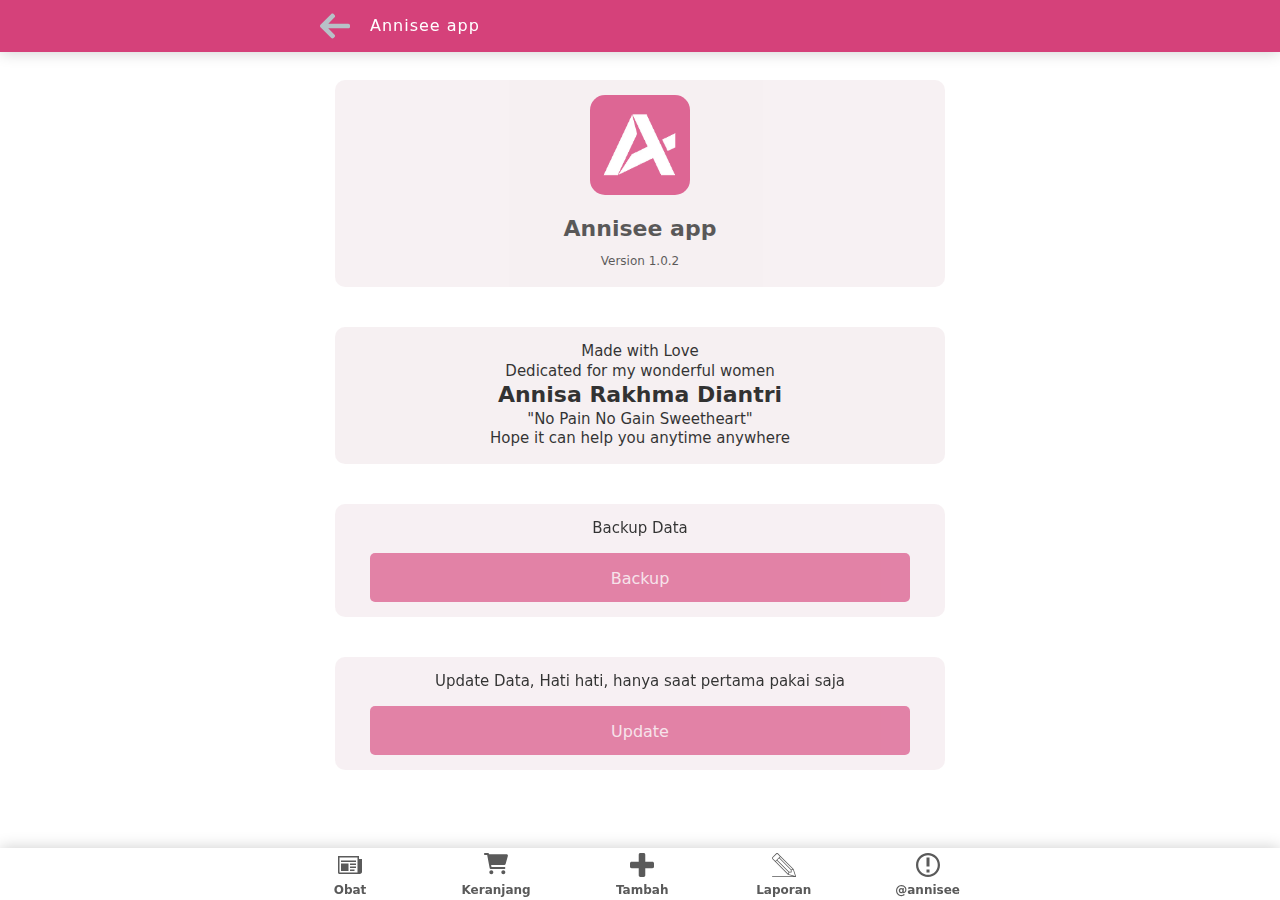
==== index.html @ 2d5cf941 "update web" ====
<!doctype html><html lang="en"><head><meta charset="utf-8"/><meta name="viewport" content="width=device-width,initial-scale=1"/><meta name="theme-color" content="#06314c"/><title>Annisee</title><meta charset="utf-8"><meta name="viewport" content="width=device-width,initial-scale=1"><meta property="og:title" content="Annisee"><link rel="manifest" href="/manifest.json"><link rel="icon" type="image/png" href="/logos/logo.png"><link rel="icon" type="image/png" sizes="16x16" href="/logos/logo-16x16.png"><link rel="icon" type="image/png" sizes="32x32" href="/logos/logo-32x32.png"><link rel="icon" type="image/png" sizes="64x64" href="h/logos/logo-64x64.png"><link rel="icon" type="image/png" sizes="128x128" href="/logos/logo-128x128.png"><link rel="icon" type="image/png" sizes="192x192" href="/logos/logo-192x192.png"><link rel="icon" type="image/png" sizes="256x256" href="/logos/logo-256x256.png"><link rel="icon" type="image/png" sizes="384x384" href="/logos/logo-384x384.png"><link rel="icon" type="image/png" sizes="512x512" href="/logos/logo-512x512.png"><link rel="apple-touch-icon" href="/logos/logo-512x512.png"><link rel="apple-touch-startup-image" type="image/png" href="/logos/logo.png"><link rel="shortcut icon" type="image/png" href="/logos/logo.png"><link rel="apple-touch-icon" type="image/png" sizes="16x16" href="/logos/logo-16x16.png"><link rel="apple-touch-icon" type="image/png" sizes="32x32" href="/logos/logo-32x32.png"><link rel="apple-touch-icon" type="image/png" sizes="64x64" href="/logos/logo-64x64.png"><link rel="apple-touch-icon" type="image/png" sizes="128x128" href="/logos/logo-128x128.png"><link rel="apple-touch-icon" type="image/png" sizes="192x192" href="/logos/logo-192x192.png"/><link rel="apple-touch-icon" type="image/png" sizes="256x256" href="/logos/logo-256x256.png"/><link rel="apple-touch-icon" type="image/png" sizes="384x384" href="/logos/logo-384x384.png"/><link rel="apple-touch-icon" type="image/png" sizes="512x512" href="/logos/logo-512x512.png"/><link href="/splashscreens/iphone5_splash.png" media="(device-width: 320px) and (device-height: 568px) and (-webkit-device-pixel-ratio: 2)" rel="apple-touch-startup-image"/><link href="/splashscreens/iphone6_splash.png" media="(device-width: 375px) and (device-height: 667px) and (-webkit-device-pixel-ratio: 2)" rel="apple-touch-startup-image"/><link href="/splashscreens/iphoneplus_splash.png" media="(device-width: 621px) and (device-height: 1104px) and (-webkit-device-pixel-ratio: 3)" rel="apple-touch-startup-image"/><link href="/splashscreens/iphonex_splash.png" media="(device-width: 375px) and (device-height: 812px) and (-webkit-device-pixel-ratio: 3)" rel="apple-touch-startup-image"/><link href="/splashscreens/iphonexr_splash.png" media="(device-width: 414px) and (device-height: 896px) and (-webkit-device-pixel-ratio: 2)" rel="apple-touch-startup-image"/><link href="/splashscreens/iphonexsmax_splash.png" media="(device-width: 414px) and (device-height: 896px) and (-webkit-device-pixel-ratio: 3)" rel="apple-touch-startup-image"/><link href="/splashscreens/ipad_splash.png" media="(device-width: 768px) and (device-height: 1024px) and (-webkit-device-pixel-ratio: 2)" rel="apple-touch-startup-image"/><link href="/splashscreens/ipadpro1_splash.png" media="(device-width: 834px) and (device-height: 1112px) and (-webkit-device-pixel-ratio: 2)" rel="apple-touch-startup-image"/><link href="/splashscreens/ipadpro3_splash.png" media="(device-width: 834px) and (device-height: 1194px) and (-webkit-device-pixel-ratio: 2)" rel="apple-touch-startup-image"/><link href="/splashscreens/ipadpro2_splash.png" media="(device-width: 1024px) and (device-height: 1366px) and (-webkit-device-pixel-ratio: 2)" rel="apple-touch-startup-image"/><meta name="theme-color"><meta name="description"><meta name="apple-mobile-web-app-capable" content="yes"><meta name="apple-mobile-web-app-status-bar-style" content="default"><meta name="mobile-web-app-capable" content="yes"><meta name="apple-touch-fullscreen" content="yes"><meta name="apple-mobile-web-app-title" content="Annese"><script defer="defer" src="/static/js/main.ad198085.js"></script><link href="/static/css/main.fc696336.css" rel="stylesheet"></head><body><noscript>You need to enable JavaScript to run this app.</noscript><div id="root"><style>body,div,html{box-sizing:border-box;box-sizing:-webkit-border-box;background-color:#fff;margin:0;padding:0;border:0;font-size:100%;vertical-align:baseline}*,:after,:before{box-sizing:inherit;font-size:16px;font-family:-apple-system,system-ui,BlinkMacSystemFont,Segoe UI,Roboto,Helvetica Neue,Fira Sans,Ubuntu,Oxygen,Oxygen Sans,Cantarell,Droid Sans,Apple Color Emoji,Segoe UI Emoji,Segoe UI Symbol,Lucida Grande,Helvetica,Arial,sans-serif}.loading-wrapper{min-height:100vh;display:flex;align-items:center;justify-content:center;display:-webkit-flex;display:-moz-flex;-webkit-justify-content:center;-moz-justify-content:center;-webkit-align-items:center;-moz-align-items:center;position:relative}.loading-wrapper .loading-wrapper-inside{padding:15px}.loading-wrapper .loading-wrapper-inside .logo-icon{border-radius:15px;height:100px;width:100px;margin:auto;padding:10px;background-color:#d5417a;margin-bottom:20px;animation:anim-load infinite .8s}.loading-wrapper .loading-wrapper-inside .logo-icon img{width:100%;object-fit:contain}.text-decorate{opacity:.8;text-align:center}.text-decorate h1{font-size:22px;margin-bottom:2px;color:#d5417a}.text-decorate span{font-size:14px}.made-with-love-ridwan-foxdream{position:absolute;left:0;right:0;bottom:0;text-align:center;opacity:.8;font-size:12px;padding:10px}@keyframes anim-load{0%{transform:scale(.8)}50%{transform:scale(1.1)}100%{transform:scale(.8)}}</style><div class="loading-wrapper"><div class="loading-wrapper-inside"><div class="logo-icon"><img src="./logo.png" alt=""></div><div class="text-decorate"><h1>Annisee app</h1><span>Version 1.0.2</span></div><span class="made-with-love-ridwan-foxdream">Made With Love For You</span></div></div></div></body></html>
---- static/css/main.fc696336.css ----
a,abbr,acronym,address,applet,article,aside,audio,b,big,blockquote,body,canvas,caption,center,cite,code,dd,del,details,dfn,div,dl,dt,em,embed,fieldset,figcaption,figure,footer,form,h1,h2,h3,h4,h5,h6,header,hgroup,html,i,iframe,img,ins,kbd,label,legend,li,mark,menu,nav,object,ol,output,p,pre,q,ruby,s,samp,section,small,span,strike,strong,sub,summary,sup,table,tbody,td,tfoot,th,thead,time,tr,tt,u,ul,var,video{border:0;font-size:100%;margin:0;padding:0;vertical-align:baseline}article,aside,details,figcaption,figure,footer,header,hgroup,menu,nav,section{display:block}html{background-color:#fff;box-sizing:-webkit-border-box}*,:after,:before{font-family:-apple-system,system-ui,BlinkMacSystemFont,Segoe UI,Roboto,Helvetica Neue,Fira Sans,Ubuntu,Oxygen,Oxygen Sans,Cantarell,Droid Sans,Apple Color Emoji,Segoe UI Emoji,Segoe UI Symbol,Lucida Grande,Helvetica,Arial,sans-serif}@media(max-width:620px){*,:after,:before{font-size:13px}}body{font-family:-apple-system,system-ui,BlinkMacSystemFont,Segoe UI,Roboto,Helvetica Neue,Fira Sans,Ubuntu,Oxygen,Oxygen Sans,Cantarell,Droid Sans,Apple Color Emoji,Segoe UI Emoji,Segoe UI Symbol,Lucida Grande,Helvetica,Arial,sans-serif;line-height:1}ol,ul{list-style:none}blockquote,q{quotes:none}blockquote:after,blockquote:before,q:after,q:before{content:"";content:none}table{border-collapse:collapse;border-spacing:0}a{cursor:pointer;text-decoration:none}/*!
 * Bootstrap Grid v4.1.3 (https://getbootstrap.com/)
 * Copyright 2011-2018 The Bootstrap Authors
 * Copyright 2011-2018 Twitter, Inc.
 * Licensed under MIT (https://github.com/twbs/bootstrap/blob/master/LICENSE)
 */@-ms-viewport{width:device-width}html{-ms-overflow-style:scrollbar;box-sizing:border-box}*,:after,:before{box-sizing:inherit;font-size:16px}@media(max-width:575px){*,:after,:before{font-size:15px}}.container{margin-left:auto;margin-right:auto;max-width:1010px;max-width:680px;padding-left:15px;padding-right:15px;width:100%}@media(max-width:600px){.container{padding-left:0;padding-right:0}}.row{display:flex;flex-wrap:wrap;margin-left:-15px;margin-right:-15px}.col_12{width:100%}.order_first{order:-1}.order_last{order:13}.order_0{order:0}.order_1{order:1}.order_2{order:2}.order_3{order:3}.order_4{order:4}.order_5{order:5}.order_6{order:6}.order_7{order:7}.order_8{order:8}.order_9{order:9}.order_10{order:10}.order_11{order:11}.order_12{order:12}.d_none{display:none!important}.d_inline{display:inline!important}.d_inline_block{display:inline-block!important}.d_block{display:block!important}.d_table{display:table!important}.d_table_row{display:table-row!important}.d_table_cell{display:table-cell!important}.btn_open_pasword,.d_flex,.editor-container,.item-list-flat-list .item-list-flat-list-inside .medicine-content,.item-list-flat-list .item-list-flat-list-inside .medicine-content .info,.lazyfox_input_box .lazyfox_input_box_value .value_box,.lazyfox_input_box .lazyfox_select_box_value .value_box,.lazyfox_select_box .error_wrappers,.lazyfox_select_box .lazyfox_input_box_value .value_box,.lazyfox_select_box .lazyfox_select_box_value .value_box,.modal-window-center .modal_content .modal_body,.modal-window-center .modal_content .success-info,.modal-window-left .modal_content .modal_body,.modal-window-left .modal_content .success-info{display:flex!important}.d_inline_flex{display:inline-flex!important}.flex_row{flex-direction:row!important}.flex_column,.item-list-flat-list .item-list-flat-list-inside .medicine-content .info,.modal-window-center .modal_content .success-info,.modal-window-left .modal_content .success-info{flex-direction:column!important}.flex_row_reverse{flex-direction:row-reverse!important}.flex_column_reverse{flex-direction:column-reverse!important}.flex_wrap,.lazyfox_input_box .lazyfox_input_box_value .value_box,.lazyfox_input_box .lazyfox_select_box_value .value_box,.lazyfox_select_box .lazyfox_input_box_value .value_box,.lazyfox_select_box .lazyfox_select_box_value .value_box{flex-wrap:wrap!important}.flex_nowrap{flex-wrap:nowrap!important}.flex_wrap_reverse{flex-wrap:wrap-reverse!important}.flex_fill{flex:1 1 auto!important}.justify_content_start{justify-content:flex-start!important}.editor-container,.justify_content_end{justify-content:flex-end!important}.justify_content_center{justify-content:center!important}.justify_content_between,.modal-window-center .modal_content .success-info,.modal-window-left .modal_content .success-info{justify-content:space-between!important}.justify_content_around{justify-content:space-around!important}.align_items_start{align-items:flex-start!important}.align_items_end{align-items:flex-end!important}.align_items_center,.btn_open_pasword,.lazyfox_input_box .lazyfox_input_box_value .value_box,.lazyfox_input_box .lazyfox_select_box_value .value_box,.lazyfox_select_box .error_wrappers,.lazyfox_select_box .lazyfox_input_box_value .value_box,.lazyfox_select_box .lazyfox_select_box_value .value_box{align-items:center!important}.align_items_baseline{align-items:baseline!important}.align_items_stretch{align-items:stretch!important}.align_content_start{align-content:flex-start!important}.align_content_end{align-content:flex-end!important}.align_content_center{align-content:center!important}.align_content_between{align-content:space-between!important}.align_content_around{align-content:space-around!important}.align_content_stretch{align-content:stretch!important}.align_self_auto{align-self:auto!important}.align_self_start{align-self:flex-start!important}.align_self_end{align-self:flex-end!important}.align_self_center{align-self:center!important}.align_self_baseline{align-self:baseline!important}.align_self_stretch{align-self:stretch!important}.flex_1,.head_navigation .header_content .left_button_container,.input_search_box{flex:1 1}*{line-height:1.3em}a{color:#000;color:initial}.content_pages{padding-top:52px}.content_pages .content_value{display:flex;justify-content:space-between;min-height:100vh;position:relative}@media(max-width:991px){.content_pages{padding-bottom:52px}}.own_icon{height:20px;width:20px}.full_wide{width:100%}.p_main{padding:1em}.main-button-genks .button_icons_dark,.transition{transition:all .3s}@media(max-width:768px){.button_icons,.button_icons *,.button_icons_dark,.button_icons_dark *,.button_icons_small,.button_icons_small *,.no_select,.no_select *,.notification_btn,.notification_btn *,.secondary_button_icons,.secondary_button_icons *{cursor:none!important}}.content_value.content_value_login{padding:60px 0}.item-list-flat-list{padding:10px;width:100%}.item-list-flat-list .item-list-flat-list-inside{border-radius:5px;box-shadow:0 0 9px rgba(20,75,124,.2);overflow:hidden;width:100%}.item-list-flat-list .item-list-flat-list-inside .medicine-title{background-color:#d5417a;color:#fff;display:block;opacity:.8;padding:10px;width:100%}.item-list-flat-list .item-list-flat-list-inside svg{fill:#d5417a;height:72px;width:72px}.item-list-flat-list .item-list-flat-list-inside .main-contents{padding-left:15px;width:100%}.item-list-flat-list .item-list-flat-list-inside .medicine-content{padding:10px;width:100%}.item-list-flat-list .item-list-flat-list-inside .medicine-content .lihat{font-size:12px;margin-top:10px}.item-list-flat-list .item-list-flat-list-inside .medicine-content .info span{font-weight:500;opacity:.7}.item-list-flat-list .item-list-flat-list-inside .medicine-content .info span .masih{color:green;font-weight:700;opacity:.9}.item-list-flat-list .item-list-flat-list-inside .medicine-content .info span .habis{color:red;font-weight:700;opacity:.9}.item-list-flat-list .item-list-flat-list-inside .medicine-content .descriptions{border-top:2px solid #d5417a;margin-top:10px;padding-top:10px;width:100%}.item-list-flat-list .item-list-flat-list-inside .medicine-content .descriptions p{display:block;font-size:14px;margin-bottom:10px;opacity:1;white-space:break-spaces}.editor-container{margin-top:5px;position:relative;width:100%}.editor-container span{display:block;margin-right:8px;padding:2px}.editor-container span:last-child{margin-right:0}.editor-container span:last-child svg{fill:red}.editor-container span:hover svg{opacity:1}.editor-container span svg{height:25px!important;opacity:.7;width:25px!important}.editor-container .button-chart{left:0;position:absolute}.editor-container .button-chart .main-button-genks{padding:0}.editor-container .button-chart .main-button-genks .button_icons_dark{padding:2px 10px}.lazyfox_select_box{padding:20px}.main-button-genks{padding:0 20px}.main-button-genks .button_icons_dark{background-color:#d5417a;border-radius:5px;color:#fff;font-weight:500;opacity:.8;padding:10px;text-align:center;width:100%}.main-button-genks .button_icons_dark:hover{opacity:1}.main-button-genks .button_icons_dark .button_icons_box,.main-button-genks .button_icons_dark .button_icons_box .button_icons_bandle,.main-button-genks .button_icons_dark .button_icons_box .button_icons_bandle .button-inside{width:100%}.modal-window-center .modal_content{border-radius:10px;bottom:0;left:0;margin-left:auto!important;margin:auto;max-height:250px;overflow:hidden;right:0;top:0}.modal-window-center .modal_content .modal_body{padding-bottom:10px;width:100%}.modal-window-center .modal_content .success-info{padding:10px;text-align:center;width:100%}.modal-window-center .modal_content .success-info .text-success{padding:20px 0}.error-info{color:red;font-size:14px;padding:10px 20px}.dark-key{background-color:#261d21!important}.modal-window-left .modal_content .modal_body{padding-bottom:10px;width:100%}.modal-window-left .modal_content .success-info{padding:10px;text-align:center;width:100%}.modal-window-left .modal_content .success-info .lazyfox_select_box{padding-left:0;padding-right:0}.modal-window-left .modal_content .success-info .text-success h2{margin-bottom:20px;opacity:.7;text-align:left}.error_text{text-align:left!important}.total_payment{padding-bottom:20px}.total_payment .total_payment-inside{padding:20px;text-align:center}.total_payment .total_payment-inside h1{font-size:26px;opacity:.8}.customse .modal_content{max-height:520px!important}.error-list-empty{font-size:22px;opacity:.8;padding:20px;text-align:center}.error-list-empty .error-list-empty-inside{background-color:#d5417a40;border-radius:10px;opacity:.6;padding:15px}.error-list-empty .own_icon{height:50px;width:50px}.custom-side-bar h2{text-align:center!important}.custom-side-bar .modal_content{max-width:340px!important}.custom-side-bar .modal_content .item-list-flat-list{text-align:left!important}.custom-side-bar .modal_content .item-list-flat-list svg{height:50px;width:50px}.logo-anisy{background-color:#d5417a;border-radius:15px;height:100px;margin:auto auto 20px;padding:10px;width:100px}.logo-anisy img{object-fit:contain;width:100%}.main-logo-container{background-color:#d9b8c540!important;opacity:1!important}.main-logo-container h1,.main-logo-container span{opacity:.8}.main-logo-container span{font-size:12px}.custom-info p{font-size:15px}.backup-info span{font-size:16px!important}.backup-info p{margin-bottom:15px}.total-revenuew{margin-bottom:25px;opacity:.7;padding:5px 15px 15px}.total-revenuew .total-text{border-bottom:2px solid #dd6795;padding-bottom:15px}.total-revenuew .total-text span{font-size:14px}.total-revenuew .total-text span span{font-weight:600}.total-revenuew .total-text h2{font-size:20px}.numbering{background-color:#fff;border-radius:3px;color:#dd6795;display:inline-block;height:20px;margin-right:7px;padding:0 5px}.main_content{max-width:561px;position:relative;width:100%}@media(max-width:911px){.main_content{margin-left:auto;margin-right:auto;max-width:600px}}.main_content .content_box{min-height:100vh}.main_content_wided{max-width:100%}.content_read_items{margin-left:auto;margin-right:auto}.right_content{max-width:300px;position:relative;right:0;width:100%;z-index:2}@media(max-width:911px){.right_content{display:none}}.right_content .content_box{background-color:#fff;max-width:300px;min-height:100vh;position:-webkit-sticky;position:sticky;right:0;top:0;width:100%}.head_navigation{background-color:#d5417a;box-shadow:0 0 15px 0 rgba(3,3,3,.2);left:0;min-height:52px;position:fixed;right:0;top:0;z-index:999999}.head_navigation .header_content{width:100%}.head_navigation .header_content .onpedia_logo{align-items:center;display:flex;height:32px;text-decoration:none}.head_navigation .header_content .onpedia_logo img{margin-left:2px;padding:5px 0 5px 5px;width:45px}.head_navigation .header_content .onpedia_logo .own_icon{background-color:#fff;border-radius:3px;display:none;height:100%;height:32px;padding:3px;width:32px}.head_navigation .header_content .onpedia_logo .logos_text,.head_navigation .header_content .onpedia_logo .logos_text_bold{color:#fff;cursor:pointer;font-size:28px;font-weight:200;padding:10px 0;text-decoration:none}.head_navigation .header_content .onpedia_logo .logos_text_smalls{font-size:23px}.head_navigation .header_content .onpedia_logo .logos_text_left{margin-left:4px}.head_navigation .header_content .onpedia_logo .be_bold{font-weight:300}.head_navigation .header_content .onpedia_logo .logos_text_bold{align-items:center;background-color:#fff;border-radius:50% 0 50% 50%;color:#d5417a;display:flex;font-size:27px;font-weight:700;height:35px;justify-content:center;margin-left:5px;margin-right:3px;width:35px}.head_navigation .header_content .detail_titles{color:#fff;overflow:hidden;padding-left:10px;text-overflow:ellipsis;white-space:nowrap}.head_navigation .header_content .detail_titles .detail_titles_text{color:#fff;letter-spacing:1px;overflow:hidden;text-overflow:ellipsis;white-space:nowrap}.input_search_box{display:block;padding:5px 5px 5px 15px}.input_search_box .input_box{background-color:#fff;border-radius:3px;box-shadow:0 0 0 1px primaryShadow;overflow:hidden;position:relative}.input_search_box .input_box .inputs{background-color:transparent;background-color:#fff;border:0;color:#6e6e6e;font-size:.9rem;font-weight:500;line-height:1.75;min-height:32px;outline:none;padding:4px 35px 4px 15px;position:relative;width:100%}.input_search_box .input_box .icon_search{bottom:0;margin:auto;opacity:.7;position:absolute;right:9px;top:0}.lazyfox_input_box,.lazyfox_select_box{margin-bottom:18px;width:100%}.lazyfox_input_box .lazyfox_input_box_value,.lazyfox_input_box .lazyfox_select_box_value,.lazyfox_select_box .lazyfox_input_box_value,.lazyfox_select_box .lazyfox_select_box_value{border-radius:3px;box-shadow:0 0 4px rgba(3,3,3,.3);position:relative}.lazyfox_input_box .lazyfox_input_box_value .value_title,.lazyfox_input_box .lazyfox_select_box_value .value_title,.lazyfox_select_box .lazyfox_input_box_value .value_title,.lazyfox_select_box .lazyfox_select_box_value .value_title{background-color:#fff;color:#757575;display:block;font-size:12px;font-weight:500;font-weight:700;letter-spacing:1px;margin:0;padding:0 10px 0 5px;position:absolute;top:-8px}.lazyfox_input_box .lazyfox_input_box_value .is_error,.lazyfox_input_box .lazyfox_select_box_value .is_error,.lazyfox_select_box .lazyfox_input_box_value .is_error,.lazyfox_select_box .lazyfox_select_box_value .is_error{box-shadow:0 0 4px #c8352b}.lazyfox_input_box .lazyfox_input_box_value .value_box,.lazyfox_input_box .lazyfox_select_box_value .value_box,.lazyfox_select_box .lazyfox_input_box_value .value_box,.lazyfox_select_box .lazyfox_select_box_value .value_box{font-weight:500;min-height:52px;opacity:.7;padding:12px 15px}.lazyfox_input_box .lazyfox_input_box_value .value_box .input_box_values,.lazyfox_input_box .lazyfox_input_box_value .value_box .value_text_placeholder,.lazyfox_input_box .lazyfox_select_box_value .value_box .input_box_values,.lazyfox_input_box .lazyfox_select_box_value .value_box .value_text_placeholder,.lazyfox_select_box .lazyfox_input_box_value .value_box .input_box_values,.lazyfox_select_box .lazyfox_input_box_value .value_box .value_text_placeholder,.lazyfox_select_box .lazyfox_select_box_value .value_box .input_box_values,.lazyfox_select_box .lazyfox_select_box_value .value_box .value_text_placeholder{color:#5a5a5a;cursor:pointer;opacity:.7}.lazyfox_input_box .lazyfox_input_box_value .value_box .input_box_values,.lazyfox_input_box .lazyfox_select_box_value .value_box .input_box_values,.lazyfox_select_box .lazyfox_input_box_value .value_box .input_box_values,.lazyfox_select_box .lazyfox_select_box_value .value_box .input_box_values{background-color:transparent;border:none;color:#494949;cursor:auto;font-weight:500;opacity:1;outline:none;resize:none;width:100%}.lazyfox_input_box .lazyfox_select_box_list,.lazyfox_select_box .lazyfox_select_box_list{padding:10px}.lazyfox_select_box{display:inline-block!important;padding-top:10px}.lazyfox_select_box .select_box_items{background-color:#f1f1f1;border-radius:4px;color:#5a5a5a;cursor:pointer;font-weight:500;margin-bottom:10px;padding:10px;width:100%}.lazyfox_select_box .select_box_items:hover{opacity:.8}.lazyfox_select_box .lazyfox_select_box_value{cursor:pointer}.lazyfox_select_box .selected_items{background-color:#ffda4b;color:#5a5a5a}.lazyfox_select_box .selected_items:hover{opacity:1}.lazyfox_select_box .value_text{background-color:#ffda4b;border-radius:3px;cursor:pointer;display:inline-block;margin-right:10px;margin-top:5px;padding:2px 10px}.lazyfox_select_box .error_box{box-shadow:0 0 4px #c8352b!important}.lazyfox_select_box .error_wrappers{margin-top:5px}.lazyfox_select_box .error_wrappers .icons_error{fill:#c8352b}.lazyfox_select_box .error_wrappers .error_text{color:#c8352b;display:block;font-size:13px;margin-left:10px;padding:5px 0}.btn_open_pasword{background-color:#f1f1f1;bottom:0;cursor:pointer;height:100%;margin-bottom:auto;margin-top:auto;padding-left:8px;padding-right:8px;position:absolute;right:0;top:0}.btn_open_pasword .btn_open_pasword_icon{cursor:pointer;height:30px;width:30px}.button_icons,.button_icons_dark{display:flex;height:100%;padding:0 5px}.button_icons .button_icons_box,.button_icons_dark .button_icons_box{align-items:center;cursor:pointer;display:flex;flex-direction:column;justify-content:space-between;min-width:60px;position:relative}@media(max-width:425px){.button_icons .button_icons_box,.button_icons_dark .button_icons_box{min-width:50px}}.button_icons .button_icons_box .button_icons_bandle,.button_icons_dark .button_icons_box .button_icons_bandle{position:relative}.button_icons .button_icons_box .button_icons_bandle .icons,.button_icons_dark .button_icons_box .button_icons_bandle .icons{fill:#b7c1c7;cursor:pointer;height:24px;margin-bottom:0;transition:all .4s;width:24px}.button_icons .button_icons_box .button_icons_bandle .alert_info,.button_icons_dark .button_icons_box .button_icons_bandle .alert_info{align-items:center;background-color:#c8352b;border:2px solid #d5417a;border-radius:10px;display:flex;justify-content:center;min-height:15px;min-width:19px;padding:2px;position:absolute;right:-6px;top:-3px}.button_icons .button_icons_box .button_icons_bandle .alert_info .alert_info_text,.button_icons_dark .button_icons_box .button_icons_bandle .alert_info .alert_info_text{align-items:center;color:#fff;display:flex;font-size:9px;font-weight:500;justify-content:center;line-height:11px;margin-right:1px}.button_icons .button_icons_box .text,.button_icons_dark .button_icons_box .text{color:#b7c1c7;cursor:pointer;display:block;font-size:12px;font-weight:400;transition:all .4s}@media(max-width:400px){.button_icons .button_icons_box .text,.button_icons_dark .button_icons_box .text{font-size:11px}}.button_icons .button_icons_box:hover .icons,.button_icons .button_icons_box:hover .text,.button_icons_dark .button_icons_box:hover .icons,.button_icons_dark .button_icons_box:hover .text{fill:#fff;color:#fff}.button_icons .active .icons,.button_icons .active .text,.button_icons_dark .active .icons,.button_icons_dark .active .text{fill:#fff!important;color:#fff!important}.button_icons .active:after,.button_icons_dark .active:after{background-color:#fff;bottom:-4px;content:"";height:2px;left:auto;margin:auto;position:absolute;right:auto;width:100%}.button_icons_dark{align-self:flex-end;display:flex}.button_icons_dark .button_icons_box .button_icons_bandle .icons{fill:#5a5a5a}.button_icons_dark .button_icons_box .button_icons_bandle .alert_info{border:2px solid #fff}.button_icons_dark .button_icons_box .text{color:#5a5a5a;font-weight:600}.button_icons_dark .button_icons_box:hover .icons,.button_icons_dark .button_icons_box:hover .text{fill:#d5417a;color:#d5417a}.button_icons_dark .active .icons,.button_icons_dark .active .text{fill:#d5417a!important;color:#d5417a!important}.button_icons_dark .active:after{background-color:#fff;bottom:-6px;content:"";height:2px;left:auto;margin:auto;position:absolute;right:auto;width:100%}@media(max-width:700px){.button_icons_small{height:34px;widows:34px}}@media(max-width:911px){.notification_btn .button_icons_bandle{height:30px}.notification_btn .text{display:none!important}.notification_btn .icons{height:30px!important;width:30px!important}}.secondary_button_icons .button_icons_bandle{height:30px}.secondary_button_icons .button_icons_box{flex-direction:row;margin-right:5px;min-width:30px}.secondary_button_icons .button_icons_box .icons{height:30px!important;width:30px!important}.anim_zoom_out .icons,.anim_zoom_out .own_icon{-webkit-animation:anim_zoom_out .4s linear;animation:anim_zoom_out .4s linear}.anim_zoom_out .animate_btn{transition:all .2s linear}.anim_zoom_out .animate_btn:hover{opacity:.8}.anim_zoom_in .icons,.anim_zoom_in .own_icon{-webkit-animation:anim_zoom_in .3s linear;animation:anim_zoom_in .3s linear}.anim_zoom_in .animate_btn{transition:all .2s linear}.anim_zoom_in .animate_btn:hover{opacity:.8}@-webkit-keyframes anim_zoom_out{0%{-webkit-transform:scale(1);transform:scale(1)}20%{-webkit-transform:scale(1.6);transform:scale(1.6)}50%{-webkit-transform:scale(.6);transform:scale(.6)}70%{-webkit-transform:scale(1.2);transform:scale(1.2)}to{-webkit-transform:scale(1);transform:scale(1)}}@keyframes anim_zoom_out{0%{-webkit-transform:scale(1);transform:scale(1)}20%{-webkit-transform:scale(1.6);transform:scale(1.6)}50%{-webkit-transform:scale(.6);transform:scale(.6)}70%{-webkit-transform:scale(1.2);transform:scale(1.2)}to{-webkit-transform:scale(1);transform:scale(1)}}@-webkit-keyframes anim_zoom_in{0%{-webkit-transform:scale(1);transform:scale(1)}20%{-webkit-transform:scale(1.6);transform:scale(1.6)}50%{-webkit-transform:scale(1);transform:scale(1)}70%{-webkit-transform:scale(.6);transform:scale(.6)}to{-webkit-transform:scale(1);transform:scale(1)}}@keyframes anim_zoom_in{0%{-webkit-transform:scale(1);transform:scale(1)}20%{-webkit-transform:scale(1.6);transform:scale(1.6)}50%{-webkit-transform:scale(1);transform:scale(1)}70%{-webkit-transform:scale(.6);transform:scale(.6)}to{-webkit-transform:scale(1);transform:scale(1)}}.footer_navigation,.footer_navigation_detail_pages_read{background-color:#fff;bottom:0;box-shadow:0 0 15px 0 rgba(3,3,3,.2);left:0;min-height:52px;position:fixed;right:0;z-index:999999}@media(max-width:911px){.footer_navigation,.footer_navigation_detail_pages_read{display:flex}}.footer_navigation .header_content,.footer_navigation_detail_pages_read .header_content{padding-top:5px;width:100%}.footer_navigation .header_content .onpedia_logo,.footer_navigation_detail_pages_read .header_content .onpedia_logo{background-color:#fff;border-radius:3px;height:32px;padding:3px;width:32px}.footer_navigation .header_content .onpedia_logo .own_icon,.footer_navigation_detail_pages_read .header_content .onpedia_logo .own_icon{height:100%;width:100%}.footer_navigation .header_content .right_button_container,.footer_navigation_detail_pages_read .header_content .right_button_container{width:100%}.footer_navigation_detail_pages_read .header_content .right_button_container{width:auto}.lazy_fox_modal_window_is_open{overflow:hidden!important}.lazy_fox_modal_window{background-color:rgba(3,3,3,.7);bottom:0;display:none;height:100vh;left:0;opacity:0;position:fixed;right:0;top:0;transition:all .3s;width:100%;z-index:99999999}.lazy_fox_modal_window .close_box_area{bottom:0;left:0;position:absolute;right:0;top:0;z-index:0}.lazy_fox_modal_window .modal_content{background-color:#fff}.lazy_fox_modal_window .modal_content .modal_body{overflow:hidden;overflow-y:auto;width:100%}.lazy_fox_modal_window .modal_content .modal_header{background-color:#d5417a;border-bottom:2px solid #f1f1f1;padding:10px 15px;width:100%}.lazy_fox_modal_window .modal_content .modal_header label{color:#fff;font-size:16px;font-weight:700}.lazy_fox_modal_window .left{display:flex;flex-direction:column;height:100%;left:0;margin-left:-100%;max-width:270px;position:absolute;top:0;transition:all .3s;width:100%}.lazy_fox_modal_window .left .modal_body{flex:1 1;max-height:100%}.lazy_fox_modal_window .right{display:flex;flex-direction:column;height:100%;margin-right:-100%;max-width:270px;position:absolute;right:0;top:0;transition:all .3s;width:100%}.lazy_fox_modal_window .right .modal_body{flex:1 1;max-height:100%}.lazy_fox_modal_window .bottom{border-radius:4px 4px 0 0;bottom:0;left:0;margin-bottom:-100%;margin-left:auto;margin-right:auto;max-height:85vh;max-width:1010px;overflow:hidden;position:absolute;right:0;transition:all .3s;width:100%}
/*# sourceMappingURL=main.fc696336.css.map*/
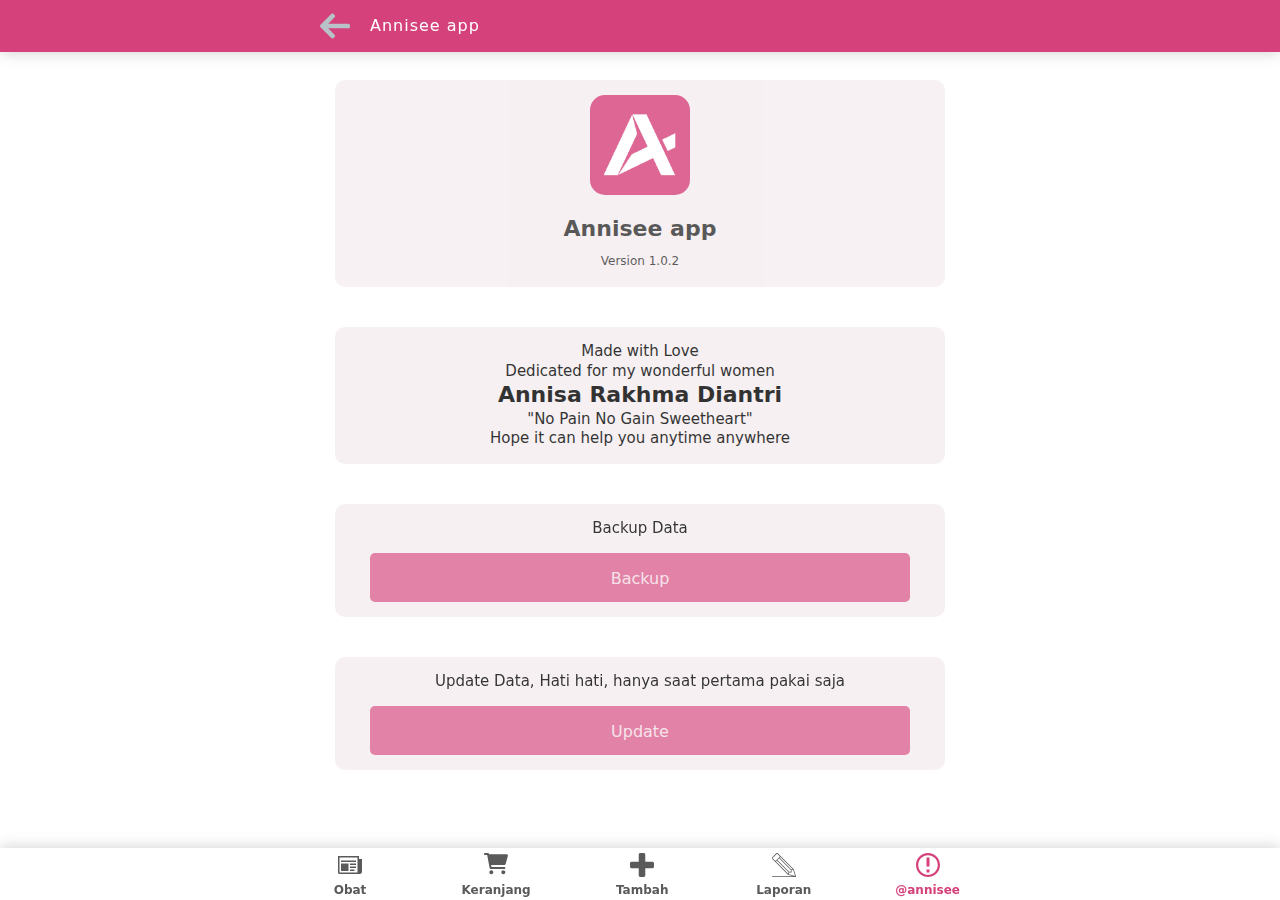
==== commit 8de4e472: "update web" ====
--- a/index.html
+++ b/index.html
@@ -1 +1 @@
-<!doctype html><html lang="en"><head><meta charset="utf-8"/><meta name="viewport" content="width=device-width,initial-scale=1"/><meta name="theme-color" content="#06314c"/><title>Annisee</title><meta charset="utf-8"><meta name="viewport" content="width=device-width,initial-scale=1"><meta property="og:title" content="Annisee"><link rel="manifest" href="/manifest.json"><link rel="icon" type="image/png" href="/logos/logo.png"><link rel="icon" type="image/png" sizes="16x16" href="/logos/logo-16x16.png"><link rel="icon" type="image/png" sizes="32x32" href="/logos/logo-32x32.png"><link rel="icon" type="image/png" sizes="64x64" href="h/logos/logo-64x64.png"><link rel="icon" type="image/png" sizes="128x128" href="/logos/logo-128x128.png"><link rel="icon" type="image/png" sizes="192x192" href="/logos/logo-192x192.png"><link rel="icon" type="image/png" sizes="256x256" href="/logos/logo-256x256.png"><link rel="icon" type="image/png" sizes="384x384" href="/logos/logo-384x384.png"><link rel="icon" type="image/png" sizes="512x512" href="/logos/logo-512x512.png"><link rel="apple-touch-icon" href="/logos/logo-512x512.png"><link rel="apple-touch-startup-image" type="image/png" href="/logos/logo.png"><link rel="shortcut icon" type="image/png" href="/logos/logo.png"><link rel="apple-touch-icon" type="image/png" sizes="16x16" href="/logos/logo-16x16.png"><link rel="apple-touch-icon" type="image/png" sizes="32x32" href="/logos/logo-32x32.png"><link rel="apple-touch-icon" type="image/png" sizes="64x64" href="/logos/logo-64x64.png"><link rel="apple-touch-icon" type="image/png" sizes="128x128" href="/logos/logo-128x128.png"><link rel="apple-touch-icon" type="image/png" sizes="192x192" href="/logos/logo-192x192.png"/><link rel="apple-touch-icon" type="image/png" sizes="256x256" href="/logos/logo-256x256.png"/><link rel="apple-touch-icon" type="image/png" sizes="384x384" href="/logos/logo-384x384.png"/><link rel="apple-touch-icon" type="image/png" sizes="512x512" href="/logos/logo-512x512.png"/><link href="/splashscreens/iphone5_splash.png" media="(device-width: 320px) and (device-height: 568px) and (-webkit-device-pixel-ratio: 2)" rel="apple-touch-startup-image"/><link href="/splashscreens/iphone6_splash.png" media="(device-width: 375px) and (device-height: 667px) and (-webkit-device-pixel-ratio: 2)" rel="apple-touch-startup-image"/><link href="/splashscreens/iphoneplus_splash.png" media="(device-width: 621px) and (device-height: 1104px) and (-webkit-device-pixel-ratio: 3)" rel="apple-touch-startup-image"/><link href="/splashscreens/iphonex_splash.png" media="(device-width: 375px) and (device-height: 812px) and (-webkit-device-pixel-ratio: 3)" rel="apple-touch-startup-image"/><link href="/splashscreens/iphonexr_splash.png" media="(device-width: 414px) and (device-height: 896px) and (-webkit-device-pixel-ratio: 2)" rel="apple-touch-startup-image"/><link href="/splashscreens/iphonexsmax_splash.png" media="(device-width: 414px) and (device-height: 896px) and (-webkit-device-pixel-ratio: 3)" rel="apple-touch-startup-image"/><link href="/splashscreens/ipad_splash.png" media="(device-width: 768px) and (device-height: 1024px) and (-webkit-device-pixel-ratio: 2)" rel="apple-touch-startup-image"/><link href="/splashscreens/ipadpro1_splash.png" media="(device-width: 834px) and (device-height: 1112px) and (-webkit-device-pixel-ratio: 2)" rel="apple-touch-startup-image"/><link href="/splashscreens/ipadpro3_splash.png" media="(device-width: 834px) and (device-height: 1194px) and (-webkit-device-pixel-ratio: 2)" rel="apple-touch-startup-image"/><link href="/splashscreens/ipadpro2_splash.png" media="(device-width: 1024px) and (device-height: 1366px) and (-webkit-device-pixel-ratio: 2)" rel="apple-touch-startup-image"/><meta name="theme-color"><meta name="description"><meta name="apple-mobile-web-app-capable" content="yes"><meta name="apple-mobile-web-app-status-bar-style" content="default"><meta name="mobile-web-app-capable" content="yes"><meta name="apple-touch-fullscreen" content="yes"><meta name="apple-mobile-web-app-title" content="Annese"><script defer="defer" src="/static/js/main.ad198085.js"></script><link href="/static/css/main.fc696336.css" rel="stylesheet"></head><body><noscript>You need to enable JavaScript to run this app.</noscript><div id="root"><style>body,div,html{box-sizing:border-box;box-sizing:-webkit-border-box;background-color:#fff;margin:0;padding:0;border:0;font-size:100%;vertical-align:baseline}*,:after,:before{box-sizing:inherit;font-size:16px;font-family:-apple-system,system-ui,BlinkMacSystemFont,Segoe UI,Roboto,Helvetica Neue,Fira Sans,Ubuntu,Oxygen,Oxygen Sans,Cantarell,Droid Sans,Apple Color Emoji,Segoe UI Emoji,Segoe UI Symbol,Lucida Grande,Helvetica,Arial,sans-serif}.loading-wrapper{min-height:100vh;display:flex;align-items:center;justify-content:center;display:-webkit-flex;display:-moz-flex;-webkit-justify-content:center;-moz-justify-content:center;-webkit-align-items:center;-moz-align-items:center;position:relative}.loading-wrapper .loading-wrapper-inside{padding:15px}.loading-wrapper .loading-wrapper-inside .logo-icon{border-radius:15px;height:100px;width:100px;margin:auto;padding:10px;background-color:#d5417a;margin-bottom:20px;animation:anim-load infinite .8s}.loading-wrapper .loading-wrapper-inside .logo-icon img{width:100%;object-fit:contain}.text-decorate{opacity:.8;text-align:center}.text-decorate h1{font-size:22px;margin-bottom:2px;color:#d5417a}.text-decorate span{font-size:14px}.made-with-love-ridwan-foxdream{position:absolute;left:0;right:0;bottom:0;text-align:center;opacity:.8;font-size:12px;padding:10px}@keyframes anim-load{0%{transform:scale(.8)}50%{transform:scale(1.1)}100%{transform:scale(.8)}}</style><div class="loading-wrapper"><div class="loading-wrapper-inside"><div class="logo-icon"><img src="./logo.png" alt=""></div><div class="text-decorate"><h1>Annisee app</h1><span>Version 1.0.2</span></div><span class="made-with-love-ridwan-foxdream">Made With Love For You</span></div></div></div></body></html>+<!doctype html><html lang="en"><head><meta charset="utf-8"/><meta name="viewport" content="width=device-width,initial-scale=1"/><meta name="theme-color" content="#06314c"/><title>Annisee</title><meta charset="utf-8"><meta name="viewport" content="width=device-width,initial-scale=1"><meta property="og:title" content="Annisee"><link rel="manifest" href="/manifest.json"><link rel="icon" type="image/png" href="/logos/logo.png"><link rel="icon" type="image/png" sizes="16x16" href="/logos/logo-16x16.png"><link rel="icon" type="image/png" sizes="32x32" href="/logos/logo-32x32.png"><link rel="icon" type="image/png" sizes="64x64" href="h/logos/logo-64x64.png"><link rel="icon" type="image/png" sizes="128x128" href="/logos/logo-128x128.png"><link rel="icon" type="image/png" sizes="192x192" href="/logos/logo-192x192.png"><link rel="icon" type="image/png" sizes="256x256" href="/logos/logo-256x256.png"><link rel="icon" type="image/png" sizes="384x384" href="/logos/logo-384x384.png"><link rel="icon" type="image/png" sizes="512x512" href="/logos/logo-512x512.png"><link rel="apple-touch-icon" href="/logos/logo-512x512.png"><link rel="apple-touch-startup-image" type="image/png" href="/logos/logo.png"><link rel="shortcut icon" type="image/png" href="/logos/logo.png"><link rel="apple-touch-icon" type="image/png" sizes="16x16" href="/logos/logo-16x16.png"><link rel="apple-touch-icon" type="image/png" sizes="32x32" href="/logos/logo-32x32.png"><link rel="apple-touch-icon" type="image/png" sizes="64x64" href="/logos/logo-64x64.png"><link rel="apple-touch-icon" type="image/png" sizes="128x128" href="/logos/logo-128x128.png"><link rel="apple-touch-icon" type="image/png" sizes="192x192" href="/logos/logo-192x192.png"/><link rel="apple-touch-icon" type="image/png" sizes="256x256" href="/logos/logo-256x256.png"/><link rel="apple-touch-icon" type="image/png" sizes="384x384" href="/logos/logo-384x384.png"/><link rel="apple-touch-icon" type="image/png" sizes="512x512" href="/logos/logo-512x512.png"/><link href="/splashscreens/iphone5_splash.png" media="(device-width: 320px) and (device-height: 568px) and (-webkit-device-pixel-ratio: 2)" rel="apple-touch-startup-image"/><link href="/splashscreens/iphone6_splash.png" media="(device-width: 375px) and (device-height: 667px) and (-webkit-device-pixel-ratio: 2)" rel="apple-touch-startup-image"/><link href="/splashscreens/iphoneplus_splash.png" media="(device-width: 621px) and (device-height: 1104px) and (-webkit-device-pixel-ratio: 3)" rel="apple-touch-startup-image"/><link href="/splashscreens/iphonex_splash.png" media="(device-width: 375px) and (device-height: 812px) and (-webkit-device-pixel-ratio: 3)" rel="apple-touch-startup-image"/><link href="/splashscreens/iphonexr_splash.png" media="(device-width: 414px) and (device-height: 896px) and (-webkit-device-pixel-ratio: 2)" rel="apple-touch-startup-image"/><link href="/splashscreens/iphonexsmax_splash.png" media="(device-width: 414px) and (device-height: 896px) and (-webkit-device-pixel-ratio: 3)" rel="apple-touch-startup-image"/><link href="/splashscreens/ipad_splash.png" media="(device-width: 768px) and (device-height: 1024px) and (-webkit-device-pixel-ratio: 2)" rel="apple-touch-startup-image"/><link href="/splashscreens/ipadpro1_splash.png" media="(device-width: 834px) and (device-height: 1112px) and (-webkit-device-pixel-ratio: 2)" rel="apple-touch-startup-image"/><link href="/splashscreens/ipadpro3_splash.png" media="(device-width: 834px) and (device-height: 1194px) and (-webkit-device-pixel-ratio: 2)" rel="apple-touch-startup-image"/><link href="/splashscreens/ipadpro2_splash.png" media="(device-width: 1024px) and (device-height: 1366px) and (-webkit-device-pixel-ratio: 2)" rel="apple-touch-startup-image"/><meta name="theme-color"><meta name="description"><meta name="apple-mobile-web-app-capable" content="yes"><meta name="apple-mobile-web-app-status-bar-style" content="default"><meta name="mobile-web-app-capable" content="yes"><meta name="apple-touch-fullscreen" content="yes"><meta name="apple-mobile-web-app-title" content="Annese"><script defer="defer" src="/static/js/main.0625b5b5.js"></script><link href="/static/css/main.fc696336.css" rel="stylesheet"></head><body><noscript>You need to enable JavaScript to run this app.</noscript><div id="root"><style>body,div,html{box-sizing:border-box;box-sizing:-webkit-border-box;background-color:#fff;margin:0;padding:0;border:0;font-size:100%;vertical-align:baseline}*,:after,:before{box-sizing:inherit;font-size:16px;font-family:-apple-system,system-ui,BlinkMacSystemFont,Segoe UI,Roboto,Helvetica Neue,Fira Sans,Ubuntu,Oxygen,Oxygen Sans,Cantarell,Droid Sans,Apple Color Emoji,Segoe UI Emoji,Segoe UI Symbol,Lucida Grande,Helvetica,Arial,sans-serif}.loading-wrapper{min-height:100vh;display:flex;align-items:center;justify-content:center;display:-webkit-flex;display:-moz-flex;-webkit-justify-content:center;-moz-justify-content:center;-webkit-align-items:center;-moz-align-items:center;position:relative}.loading-wrapper .loading-wrapper-inside{padding:15px}.loading-wrapper .loading-wrapper-inside .logo-icon{border-radius:15px;height:100px;width:100px;margin:auto;padding:10px;background-color:#d5417a;margin-bottom:20px;animation:anim-load infinite .8s}.loading-wrapper .loading-wrapper-inside .logo-icon img{width:100%;object-fit:contain}.text-decorate{opacity:.8;text-align:center}.text-decorate h1{font-size:22px;margin-bottom:2px;color:#d5417a}.text-decorate span{font-size:14px}.made-with-love-ridwan-foxdream{position:absolute;left:0;right:0;bottom:0;text-align:center;opacity:.8;font-size:12px;padding:10px}@keyframes anim-load{0%{transform:scale(.8)}50%{transform:scale(1.1)}100%{transform:scale(.8)}}</style><div class="loading-wrapper"><div class="loading-wrapper-inside"><div class="logo-icon"><img src="./logo.png" alt=""></div><div class="text-decorate"><h1>Annisee app</h1><span>Version 1.0.2</span></div><span class="made-with-love-ridwan-foxdream">Made With Love For You</span></div></div></div></body></html>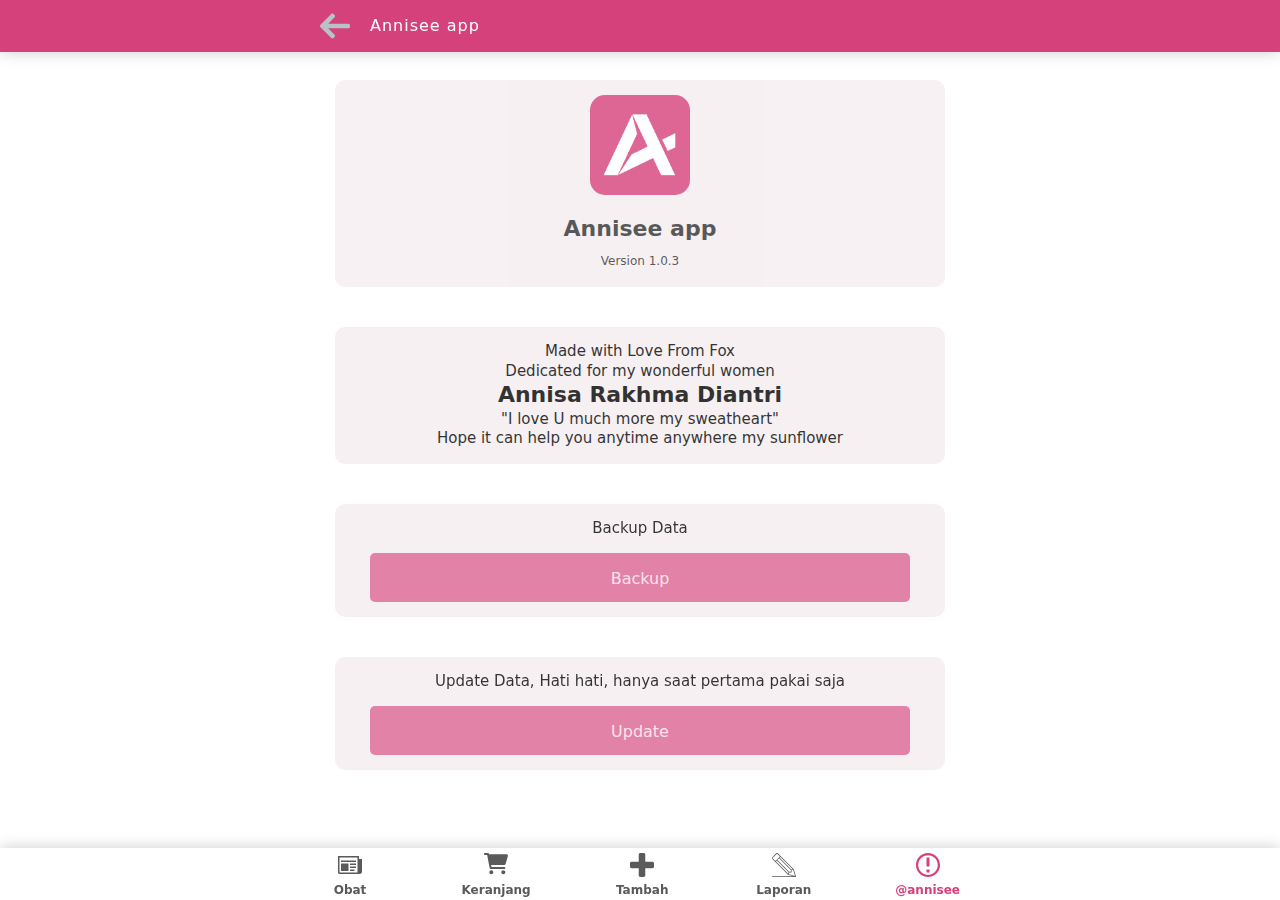
==== commit 1f0f3a19: "update web" ====
--- a/index.html
+++ b/index.html
@@ -1 +1 @@
-<!doctype html><html lang="en"><head><meta charset="utf-8"/><meta name="viewport" content="width=device-width,initial-scale=1"/><meta name="theme-color" content="#06314c"/><title>Annisee</title><meta charset="utf-8"><meta name="viewport" content="width=device-width,initial-scale=1"><meta property="og:title" content="Annisee"><link rel="manifest" href="/manifest.json"><link rel="icon" type="image/png" href="/logos/logo.png"><link rel="icon" type="image/png" sizes="16x16" href="/logos/logo-16x16.png"><link rel="icon" type="image/png" sizes="32x32" href="/logos/logo-32x32.png"><link rel="icon" type="image/png" sizes="64x64" href="h/logos/logo-64x64.png"><link rel="icon" type="image/png" sizes="128x128" href="/logos/logo-128x128.png"><link rel="icon" type="image/png" sizes="192x192" href="/logos/logo-192x192.png"><link rel="icon" type="image/png" sizes="256x256" href="/logos/logo-256x256.png"><link rel="icon" type="image/png" sizes="384x384" href="/logos/logo-384x384.png"><link rel="icon" type="image/png" sizes="512x512" href="/logos/logo-512x512.png"><link rel="apple-touch-icon" href="/logos/logo-512x512.png"><link rel="apple-touch-startup-image" type="image/png" href="/logos/logo.png"><link rel="shortcut icon" type="image/png" href="/logos/logo.png"><link rel="apple-touch-icon" type="image/png" sizes="16x16" href="/logos/logo-16x16.png"><link rel="apple-touch-icon" type="image/png" sizes="32x32" href="/logos/logo-32x32.png"><link rel="apple-touch-icon" type="image/png" sizes="64x64" href="/logos/logo-64x64.png"><link rel="apple-touch-icon" type="image/png" sizes="128x128" href="/logos/logo-128x128.png"><link rel="apple-touch-icon" type="image/png" sizes="192x192" href="/logos/logo-192x192.png"/><link rel="apple-touch-icon" type="image/png" sizes="256x256" href="/logos/logo-256x256.png"/><link rel="apple-touch-icon" type="image/png" sizes="384x384" href="/logos/logo-384x384.png"/><link rel="apple-touch-icon" type="image/png" sizes="512x512" href="/logos/logo-512x512.png"/><link href="/splashscreens/iphone5_splash.png" media="(device-width: 320px) and (device-height: 568px) and (-webkit-device-pixel-ratio: 2)" rel="apple-touch-startup-image"/><link href="/splashscreens/iphone6_splash.png" media="(device-width: 375px) and (device-height: 667px) and (-webkit-device-pixel-ratio: 2)" rel="apple-touch-startup-image"/><link href="/splashscreens/iphoneplus_splash.png" media="(device-width: 621px) and (device-height: 1104px) and (-webkit-device-pixel-ratio: 3)" rel="apple-touch-startup-image"/><link href="/splashscreens/iphonex_splash.png" media="(device-width: 375px) and (device-height: 812px) and (-webkit-device-pixel-ratio: 3)" rel="apple-touch-startup-image"/><link href="/splashscreens/iphonexr_splash.png" media="(device-width: 414px) and (device-height: 896px) and (-webkit-device-pixel-ratio: 2)" rel="apple-touch-startup-image"/><link href="/splashscreens/iphonexsmax_splash.png" media="(device-width: 414px) and (device-height: 896px) and (-webkit-device-pixel-ratio: 3)" rel="apple-touch-startup-image"/><link href="/splashscreens/ipad_splash.png" media="(device-width: 768px) and (device-height: 1024px) and (-webkit-device-pixel-ratio: 2)" rel="apple-touch-startup-image"/><link href="/splashscreens/ipadpro1_splash.png" media="(device-width: 834px) and (device-height: 1112px) and (-webkit-device-pixel-ratio: 2)" rel="apple-touch-startup-image"/><link href="/splashscreens/ipadpro3_splash.png" media="(device-width: 834px) and (device-height: 1194px) and (-webkit-device-pixel-ratio: 2)" rel="apple-touch-startup-image"/><link href="/splashscreens/ipadpro2_splash.png" media="(device-width: 1024px) and (device-height: 1366px) and (-webkit-device-pixel-ratio: 2)" rel="apple-touch-startup-image"/><meta name="theme-color"><meta name="description"><meta name="apple-mobile-web-app-capable" content="yes"><meta name="apple-mobile-web-app-status-bar-style" content="default"><meta name="mobile-web-app-capable" content="yes"><meta name="apple-touch-fullscreen" content="yes"><meta name="apple-mobile-web-app-title" content="Annese"><script defer="defer" src="/static/js/main.0625b5b5.js"></script><link href="/static/css/main.fc696336.css" rel="stylesheet"></head><body><noscript>You need to enable JavaScript to run this app.</noscript><div id="root"><style>body,div,html{box-sizing:border-box;box-sizing:-webkit-border-box;background-color:#fff;margin:0;padding:0;border:0;font-size:100%;vertical-align:baseline}*,:after,:before{box-sizing:inherit;font-size:16px;font-family:-apple-system,system-ui,BlinkMacSystemFont,Segoe UI,Roboto,Helvetica Neue,Fira Sans,Ubuntu,Oxygen,Oxygen Sans,Cantarell,Droid Sans,Apple Color Emoji,Segoe UI Emoji,Segoe UI Symbol,Lucida Grande,Helvetica,Arial,sans-serif}.loading-wrapper{min-height:100vh;display:flex;align-items:center;justify-content:center;display:-webkit-flex;display:-moz-flex;-webkit-justify-content:center;-moz-justify-content:center;-webkit-align-items:center;-moz-align-items:center;position:relative}.loading-wrapper .loading-wrapper-inside{padding:15px}.loading-wrapper .loading-wrapper-inside .logo-icon{border-radius:15px;height:100px;width:100px;margin:auto;padding:10px;background-color:#d5417a;margin-bottom:20px;animation:anim-load infinite .8s}.loading-wrapper .loading-wrapper-inside .logo-icon img{width:100%;object-fit:contain}.text-decorate{opacity:.8;text-align:center}.text-decorate h1{font-size:22px;margin-bottom:2px;color:#d5417a}.text-decorate span{font-size:14px}.made-with-love-ridwan-foxdream{position:absolute;left:0;right:0;bottom:0;text-align:center;opacity:.8;font-size:12px;padding:10px}@keyframes anim-load{0%{transform:scale(.8)}50%{transform:scale(1.1)}100%{transform:scale(.8)}}</style><div class="loading-wrapper"><div class="loading-wrapper-inside"><div class="logo-icon"><img src="./logo.png" alt=""></div><div class="text-decorate"><h1>Annisee app</h1><span>Version 1.0.2</span></div><span class="made-with-love-ridwan-foxdream">Made With Love For You</span></div></div></div></body></html>+<!doctype html><html lang="en"><head><meta charset="utf-8"/><meta name="viewport" content="width=device-width,initial-scale=1"/><meta name="theme-color" content="#06314c"/><title>Annisee</title><meta name="keywords" content="Annisee, Ridwan Foxdream, Ridwan, Foxdream, Annisa Rakhma Diantri, Annisa, Rakhma, Diantri, Annisa Rakhma"><meta name="description" content="Aplikasi apoteker untuk wanitaku tercinta, Annisa Rakhma Diantri, aku selalu sayang kamu"><meta name="author" content="Annisa Ridwan"><meta charset="utf-8"><meta name="viewport" content="width=device-width,initial-scale=1"><meta property="og:title" content="Annisee"><link rel="manifest" href="/manifest.json"><link rel="icon" type="image/png" href="/logos/logo.png"><link rel="icon" type="image/png" sizes="16x16" href="/logos/logo-16x16.png"><link rel="icon" type="image/png" sizes="32x32" href="/logos/logo-32x32.png"><link rel="icon" type="image/png" sizes="64x64" href="h/logos/logo-64x64.png"><link rel="icon" type="image/png" sizes="128x128" href="/logos/logo-128x128.png"><link rel="icon" type="image/png" sizes="192x192" href="/logos/logo-192x192.png"><link rel="icon" type="image/png" sizes="256x256" href="/logos/logo-256x256.png"><link rel="icon" type="image/png" sizes="384x384" href="/logos/logo-384x384.png"><link rel="icon" type="image/png" sizes="512x512" href="/logos/logo-512x512.png"><link rel="apple-touch-icon" href="/logos/logo-512x512.png"><link rel="apple-touch-startup-image" type="image/png" href="/logos/logo.png"><link rel="shortcut icon" type="image/png" href="/logos/logo.png"><link rel="apple-touch-icon" type="image/png" sizes="16x16" href="/logos/logo-16x16.png"><link rel="apple-touch-icon" type="image/png" sizes="32x32" href="/logos/logo-32x32.png"><link rel="apple-touch-icon" type="image/png" sizes="64x64" href="/logos/logo-64x64.png"><link rel="apple-touch-icon" type="image/png" sizes="128x128" href="/logos/logo-128x128.png"><link rel="apple-touch-icon" type="image/png" sizes="192x192" href="/logos/logo-192x192.png"/><link rel="apple-touch-icon" type="image/png" sizes="256x256" href="/logos/logo-256x256.png"/><link rel="apple-touch-icon" type="image/png" sizes="384x384" href="/logos/logo-384x384.png"/><link rel="apple-touch-icon" type="image/png" sizes="512x512" href="/logos/logo-512x512.png"/><link href="/splashscreens/iphone5_splash.png" media="(device-width: 320px) and (device-height: 568px) and (-webkit-device-pixel-ratio: 2)" rel="apple-touch-startup-image"/><link href="/splashscreens/iphone6_splash.png" media="(device-width: 375px) and (device-height: 667px) and (-webkit-device-pixel-ratio: 2)" rel="apple-touch-startup-image"/><link href="/splashscreens/iphoneplus_splash.png" media="(device-width: 621px) and (device-height: 1104px) and (-webkit-device-pixel-ratio: 3)" rel="apple-touch-startup-image"/><link href="/splashscreens/iphonex_splash.png" media="(device-width: 375px) and (device-height: 812px) and (-webkit-device-pixel-ratio: 3)" rel="apple-touch-startup-image"/><link href="/splashscreens/iphonexr_splash.png" media="(device-width: 414px) and (device-height: 896px) and (-webkit-device-pixel-ratio: 2)" rel="apple-touch-startup-image"/><link href="/splashscreens/iphonexsmax_splash.png" media="(device-width: 414px) and (device-height: 896px) and (-webkit-device-pixel-ratio: 3)" rel="apple-touch-startup-image"/><link href="/splashscreens/ipad_splash.png" media="(device-width: 768px) and (device-height: 1024px) and (-webkit-device-pixel-ratio: 2)" rel="apple-touch-startup-image"/><link href="/splashscreens/ipadpro1_splash.png" media="(device-width: 834px) and (device-height: 1112px) and (-webkit-device-pixel-ratio: 2)" rel="apple-touch-startup-image"/><link href="/splashscreens/ipadpro3_splash.png" media="(device-width: 834px) and (device-height: 1194px) and (-webkit-device-pixel-ratio: 2)" rel="apple-touch-startup-image"/><link href="/splashscreens/ipadpro2_splash.png" media="(device-width: 1024px) and (device-height: 1366px) and (-webkit-device-pixel-ratio: 2)" rel="apple-touch-startup-image"/><meta name="theme-color"><meta name="description"><meta name="apple-mobile-web-app-capable" content="yes"><meta name="apple-mobile-web-app-status-bar-style" content="default"><meta name="mobile-web-app-capable" content="yes"><meta name="apple-touch-fullscreen" content="yes"><meta name="apple-mobile-web-app-title" content="Annese"><script defer="defer" src="/static/js/main.4898f813.js"></script><link href="/static/css/main.fc696336.css" rel="stylesheet"></head><body><noscript>You need to enable JavaScript to run this app.</noscript><div id="root"><style>body,div,html{box-sizing:border-box;box-sizing:-webkit-border-box;background-color:#fff;margin:0;padding:0;border:0;font-size:100%;vertical-align:baseline}*,:after,:before{box-sizing:inherit;font-size:16px;font-family:-apple-system,system-ui,BlinkMacSystemFont,Segoe UI,Roboto,Helvetica Neue,Fira Sans,Ubuntu,Oxygen,Oxygen Sans,Cantarell,Droid Sans,Apple Color Emoji,Segoe UI Emoji,Segoe UI Symbol,Lucida Grande,Helvetica,Arial,sans-serif}.loading-wrapper{min-height:100vh;display:flex;align-items:center;justify-content:center;display:-webkit-flex;display:-moz-flex;-webkit-justify-content:center;-moz-justify-content:center;-webkit-align-items:center;-moz-align-items:center;position:relative}.loading-wrapper .loading-wrapper-inside{padding:15px}.loading-wrapper .loading-wrapper-inside .logo-icon{border-radius:15px;height:100px;width:100px;margin:auto;padding:10px;background-color:#d5417a;margin-bottom:20px;animation:anim-load infinite .8s}.loading-wrapper .loading-wrapper-inside .logo-icon img{width:100%;object-fit:contain}.text-decorate{opacity:.8;text-align:center}.text-decorate h1{font-size:22px;margin-bottom:2px;color:#d5417a}.text-decorate span{font-size:14px}.made-with-love-ridwan-foxdream{position:absolute;left:0;right:0;bottom:0;text-align:center;opacity:.8;font-size:12px;padding:10px}@keyframes anim-load{0%{transform:scale(.8)}50%{transform:scale(1.1)}100%{transform:scale(.8)}}</style><div class="loading-wrapper"><div class="loading-wrapper-inside"><div class="logo-icon"><img src="./logo.png" alt=""></div><div class="text-decorate"><h1>Annisee app</h1><span>Version 1.0.3</span></div><span class="made-with-love-ridwan-foxdream">Made With Love From Fox</span></div></div></div></body></html>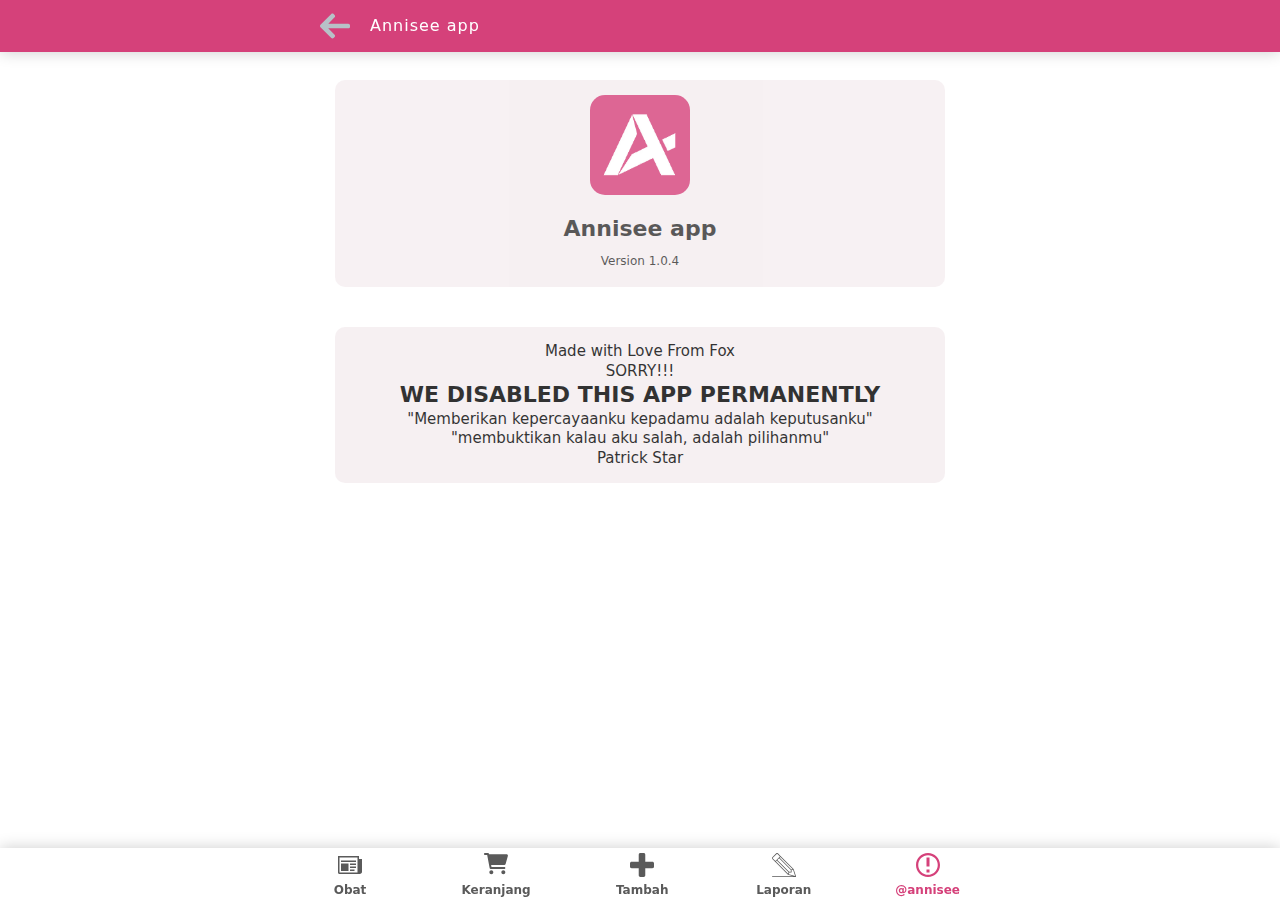
==== commit 7a17f76d: "update web" ====
--- a/index.html
+++ b/index.html
@@ -1 +1 @@
-<!doctype html><html lang="en"><head><meta charset="utf-8"/><meta name="viewport" content="width=device-width,initial-scale=1"/><meta name="theme-color" content="#06314c"/><title>Annisee</title><meta name="keywords" content="Annisee, Ridwan Foxdream, Ridwan, Foxdream, Annisa Rakhma Diantri, Annisa, Rakhma, Diantri, Annisa Rakhma"><meta name="description" content="Aplikasi apoteker untuk wanitaku tercinta, Annisa Rakhma Diantri, aku selalu sayang kamu"><meta name="author" content="Annisa Ridwan"><meta charset="utf-8"><meta name="viewport" content="width=device-width,initial-scale=1"><meta property="og:title" content="Annisee"><link rel="manifest" href="/manifest.json"><link rel="icon" type="image/png" href="/logos/logo.png"><link rel="icon" type="image/png" sizes="16x16" href="/logos/logo-16x16.png"><link rel="icon" type="image/png" sizes="32x32" href="/logos/logo-32x32.png"><link rel="icon" type="image/png" sizes="64x64" href="h/logos/logo-64x64.png"><link rel="icon" type="image/png" sizes="128x128" href="/logos/logo-128x128.png"><link rel="icon" type="image/png" sizes="192x192" href="/logos/logo-192x192.png"><link rel="icon" type="image/png" sizes="256x256" href="/logos/logo-256x256.png"><link rel="icon" type="image/png" sizes="384x384" href="/logos/logo-384x384.png"><link rel="icon" type="image/png" sizes="512x512" href="/logos/logo-512x512.png"><link rel="apple-touch-icon" href="/logos/logo-512x512.png"><link rel="apple-touch-startup-image" type="image/png" href="/logos/logo.png"><link rel="shortcut icon" type="image/png" href="/logos/logo.png"><link rel="apple-touch-icon" type="image/png" sizes="16x16" href="/logos/logo-16x16.png"><link rel="apple-touch-icon" type="image/png" sizes="32x32" href="/logos/logo-32x32.png"><link rel="apple-touch-icon" type="image/png" sizes="64x64" href="/logos/logo-64x64.png"><link rel="apple-touch-icon" type="image/png" sizes="128x128" href="/logos/logo-128x128.png"><link rel="apple-touch-icon" type="image/png" sizes="192x192" href="/logos/logo-192x192.png"/><link rel="apple-touch-icon" type="image/png" sizes="256x256" href="/logos/logo-256x256.png"/><link rel="apple-touch-icon" type="image/png" sizes="384x384" href="/logos/logo-384x384.png"/><link rel="apple-touch-icon" type="image/png" sizes="512x512" href="/logos/logo-512x512.png"/><link href="/splashscreens/iphone5_splash.png" media="(device-width: 320px) and (device-height: 568px) and (-webkit-device-pixel-ratio: 2)" rel="apple-touch-startup-image"/><link href="/splashscreens/iphone6_splash.png" media="(device-width: 375px) and (device-height: 667px) and (-webkit-device-pixel-ratio: 2)" rel="apple-touch-startup-image"/><link href="/splashscreens/iphoneplus_splash.png" media="(device-width: 621px) and (device-height: 1104px) and (-webkit-device-pixel-ratio: 3)" rel="apple-touch-startup-image"/><link href="/splashscreens/iphonex_splash.png" media="(device-width: 375px) and (device-height: 812px) and (-webkit-device-pixel-ratio: 3)" rel="apple-touch-startup-image"/><link href="/splashscreens/iphonexr_splash.png" media="(device-width: 414px) and (device-height: 896px) and (-webkit-device-pixel-ratio: 2)" rel="apple-touch-startup-image"/><link href="/splashscreens/iphonexsmax_splash.png" media="(device-width: 414px) and (device-height: 896px) and (-webkit-device-pixel-ratio: 3)" rel="apple-touch-startup-image"/><link href="/splashscreens/ipad_splash.png" media="(device-width: 768px) and (device-height: 1024px) and (-webkit-device-pixel-ratio: 2)" rel="apple-touch-startup-image"/><link href="/splashscreens/ipadpro1_splash.png" media="(device-width: 834px) and (device-height: 1112px) and (-webkit-device-pixel-ratio: 2)" rel="apple-touch-startup-image"/><link href="/splashscreens/ipadpro3_splash.png" media="(device-width: 834px) and (device-height: 1194px) and (-webkit-device-pixel-ratio: 2)" rel="apple-touch-startup-image"/><link href="/splashscreens/ipadpro2_splash.png" media="(device-width: 1024px) and (device-height: 1366px) and (-webkit-device-pixel-ratio: 2)" rel="apple-touch-startup-image"/><meta name="theme-color"><meta name="description"><meta name="apple-mobile-web-app-capable" content="yes"><meta name="apple-mobile-web-app-status-bar-style" content="default"><meta name="mobile-web-app-capable" content="yes"><meta name="apple-touch-fullscreen" content="yes"><meta name="apple-mobile-web-app-title" content="Annese"><script defer="defer" src="/static/js/main.4898f813.js"></script><link href="/static/css/main.fc696336.css" rel="stylesheet"></head><body><noscript>You need to enable JavaScript to run this app.</noscript><div id="root"><style>body,div,html{box-sizing:border-box;box-sizing:-webkit-border-box;background-color:#fff;margin:0;padding:0;border:0;font-size:100%;vertical-align:baseline}*,:after,:before{box-sizing:inherit;font-size:16px;font-family:-apple-system,system-ui,BlinkMacSystemFont,Segoe UI,Roboto,Helvetica Neue,Fira Sans,Ubuntu,Oxygen,Oxygen Sans,Cantarell,Droid Sans,Apple Color Emoji,Segoe UI Emoji,Segoe UI Symbol,Lucida Grande,Helvetica,Arial,sans-serif}.loading-wrapper{min-height:100vh;display:flex;align-items:center;justify-content:center;display:-webkit-flex;display:-moz-flex;-webkit-justify-content:center;-moz-justify-content:center;-webkit-align-items:center;-moz-align-items:center;position:relative}.loading-wrapper .loading-wrapper-inside{padding:15px}.loading-wrapper .loading-wrapper-inside .logo-icon{border-radius:15px;height:100px;width:100px;margin:auto;padding:10px;background-color:#d5417a;margin-bottom:20px;animation:anim-load infinite .8s}.loading-wrapper .loading-wrapper-inside .logo-icon img{width:100%;object-fit:contain}.text-decorate{opacity:.8;text-align:center}.text-decorate h1{font-size:22px;margin-bottom:2px;color:#d5417a}.text-decorate span{font-size:14px}.made-with-love-ridwan-foxdream{position:absolute;left:0;right:0;bottom:0;text-align:center;opacity:.8;font-size:12px;padding:10px}@keyframes anim-load{0%{transform:scale(.8)}50%{transform:scale(1.1)}100%{transform:scale(.8)}}</style><div class="loading-wrapper"><div class="loading-wrapper-inside"><div class="logo-icon"><img src="./logo.png" alt=""></div><div class="text-decorate"><h1>Annisee app</h1><span>Version 1.0.3</span></div><span class="made-with-love-ridwan-foxdream">Made With Love From Fox</span></div></div></div></body></html>+<!doctype html><html lang="en"><head><meta charset="utf-8"/><meta name="viewport" content="width=device-width,initial-scale=1"/><meta name="theme-color" content="#06314c"/><title>Annisee</title><meta name="keywords" content="Annisee, Ridwan Foxdream, Ridwan, Foxdream, Annisa Rakhma Diantri, Annisa, Rakhma, Diantri, Annisa Rakhma"><meta name="description" content="Aplikasi apoteker"><meta name="author" content="Annisa Ridwan"><meta charset="utf-8"><meta name="viewport" content="width=device-width,initial-scale=1"><meta property="og:title" content="Annisee"><link rel="manifest" href="/manifest.json"><link rel="icon" type="image/png" href="/logos/logo.png"><link rel="icon" type="image/png" sizes="16x16" href="/logos/logo-16x16.png"><link rel="icon" type="image/png" sizes="32x32" href="/logos/logo-32x32.png"><link rel="icon" type="image/png" sizes="64x64" href="h/logos/logo-64x64.png"><link rel="icon" type="image/png" sizes="128x128" href="/logos/logo-128x128.png"><link rel="icon" type="image/png" sizes="192x192" href="/logos/logo-192x192.png"><link rel="icon" type="image/png" sizes="256x256" href="/logos/logo-256x256.png"><link rel="icon" type="image/png" sizes="384x384" href="/logos/logo-384x384.png"><link rel="icon" type="image/png" sizes="512x512" href="/logos/logo-512x512.png"><link rel="apple-touch-icon" href="/logos/logo-512x512.png"><link rel="apple-touch-startup-image" type="image/png" href="/logos/logo.png"><link rel="shortcut icon" type="image/png" href="/logos/logo.png"><link rel="apple-touch-icon" type="image/png" sizes="16x16" href="/logos/logo-16x16.png"><link rel="apple-touch-icon" type="image/png" sizes="32x32" href="/logos/logo-32x32.png"><link rel="apple-touch-icon" type="image/png" sizes="64x64" href="/logos/logo-64x64.png"><link rel="apple-touch-icon" type="image/png" sizes="128x128" href="/logos/logo-128x128.png"><link rel="apple-touch-icon" type="image/png" sizes="192x192" href="/logos/logo-192x192.png"/><link rel="apple-touch-icon" type="image/png" sizes="256x256" href="/logos/logo-256x256.png"/><link rel="apple-touch-icon" type="image/png" sizes="384x384" href="/logos/logo-384x384.png"/><link rel="apple-touch-icon" type="image/png" sizes="512x512" href="/logos/logo-512x512.png"/><link href="/splashscreens/iphone5_splash.png" media="(device-width: 320px) and (device-height: 568px) and (-webkit-device-pixel-ratio: 2)" rel="apple-touch-startup-image"/><link href="/splashscreens/iphone6_splash.png" media="(device-width: 375px) and (device-height: 667px) and (-webkit-device-pixel-ratio: 2)" rel="apple-touch-startup-image"/><link href="/splashscreens/iphoneplus_splash.png" media="(device-width: 621px) and (device-height: 1104px) and (-webkit-device-pixel-ratio: 3)" rel="apple-touch-startup-image"/><link href="/splashscreens/iphonex_splash.png" media="(device-width: 375px) and (device-height: 812px) and (-webkit-device-pixel-ratio: 3)" rel="apple-touch-startup-image"/><link href="/splashscreens/iphonexr_splash.png" media="(device-width: 414px) and (device-height: 896px) and (-webkit-device-pixel-ratio: 2)" rel="apple-touch-startup-image"/><link href="/splashscreens/iphonexsmax_splash.png" media="(device-width: 414px) and (device-height: 896px) and (-webkit-device-pixel-ratio: 3)" rel="apple-touch-startup-image"/><link href="/splashscreens/ipad_splash.png" media="(device-width: 768px) and (device-height: 1024px) and (-webkit-device-pixel-ratio: 2)" rel="apple-touch-startup-image"/><link href="/splashscreens/ipadpro1_splash.png" media="(device-width: 834px) and (device-height: 1112px) and (-webkit-device-pixel-ratio: 2)" rel="apple-touch-startup-image"/><link href="/splashscreens/ipadpro3_splash.png" media="(device-width: 834px) and (device-height: 1194px) and (-webkit-device-pixel-ratio: 2)" rel="apple-touch-startup-image"/><link href="/splashscreens/ipadpro2_splash.png" media="(device-width: 1024px) and (device-height: 1366px) and (-webkit-device-pixel-ratio: 2)" rel="apple-touch-startup-image"/><meta name="theme-color"><meta name="description"><meta name="apple-mobile-web-app-capable" content="yes"><meta name="apple-mobile-web-app-status-bar-style" content="default"><meta name="mobile-web-app-capable" content="yes"><meta name="apple-touch-fullscreen" content="yes"><meta name="apple-mobile-web-app-title" content="Annese"><script defer="defer" src="/static/js/main.b2ee23d2.js"></script><link href="/static/css/main.fc696336.css" rel="stylesheet"></head><body><noscript>You need to enable JavaScript to run this app.</noscript><div id="root"><style>body,div,html{box-sizing:border-box;box-sizing:-webkit-border-box;background-color:#fff;margin:0;padding:0;border:0;font-size:100%;vertical-align:baseline}*,:after,:before{box-sizing:inherit;font-size:16px;font-family:-apple-system,system-ui,BlinkMacSystemFont,Segoe UI,Roboto,Helvetica Neue,Fira Sans,Ubuntu,Oxygen,Oxygen Sans,Cantarell,Droid Sans,Apple Color Emoji,Segoe UI Emoji,Segoe UI Symbol,Lucida Grande,Helvetica,Arial,sans-serif}.loading-wrapper{min-height:100vh;display:flex;align-items:center;justify-content:center;display:-webkit-flex;display:-moz-flex;-webkit-justify-content:center;-moz-justify-content:center;-webkit-align-items:center;-moz-align-items:center;position:relative}.loading-wrapper .loading-wrapper-inside{padding:15px}.loading-wrapper .loading-wrapper-inside .logo-icon{border-radius:15px;height:100px;width:100px;margin:auto;padding:10px;background-color:#d5417a;margin-bottom:20px;animation:anim-load infinite .8s}.loading-wrapper .loading-wrapper-inside .logo-icon img{width:100%;object-fit:contain}.text-decorate{opacity:.8;text-align:center}.text-decorate h1{font-size:22px;margin-bottom:2px;color:#d5417a}.text-decorate span{font-size:14px}.made-with-love-ridwan-foxdream{position:absolute;left:0;right:0;bottom:0;text-align:center;opacity:.8;font-size:12px;padding:10px}@keyframes anim-load{0%{transform:scale(.8)}50%{transform:scale(1.1)}100%{transform:scale(.8)}}</style><div class="loading-wrapper"><div class="loading-wrapper-inside"><div class="logo-icon"><img src="./logo.png" alt=""></div><div class="text-decorate"><h1>Annisee app</h1><span>Version 1.0.3</span></div><span class="made-with-love-ridwan-foxdream">Made With Love From Fox</span></div></div></div></body></html>